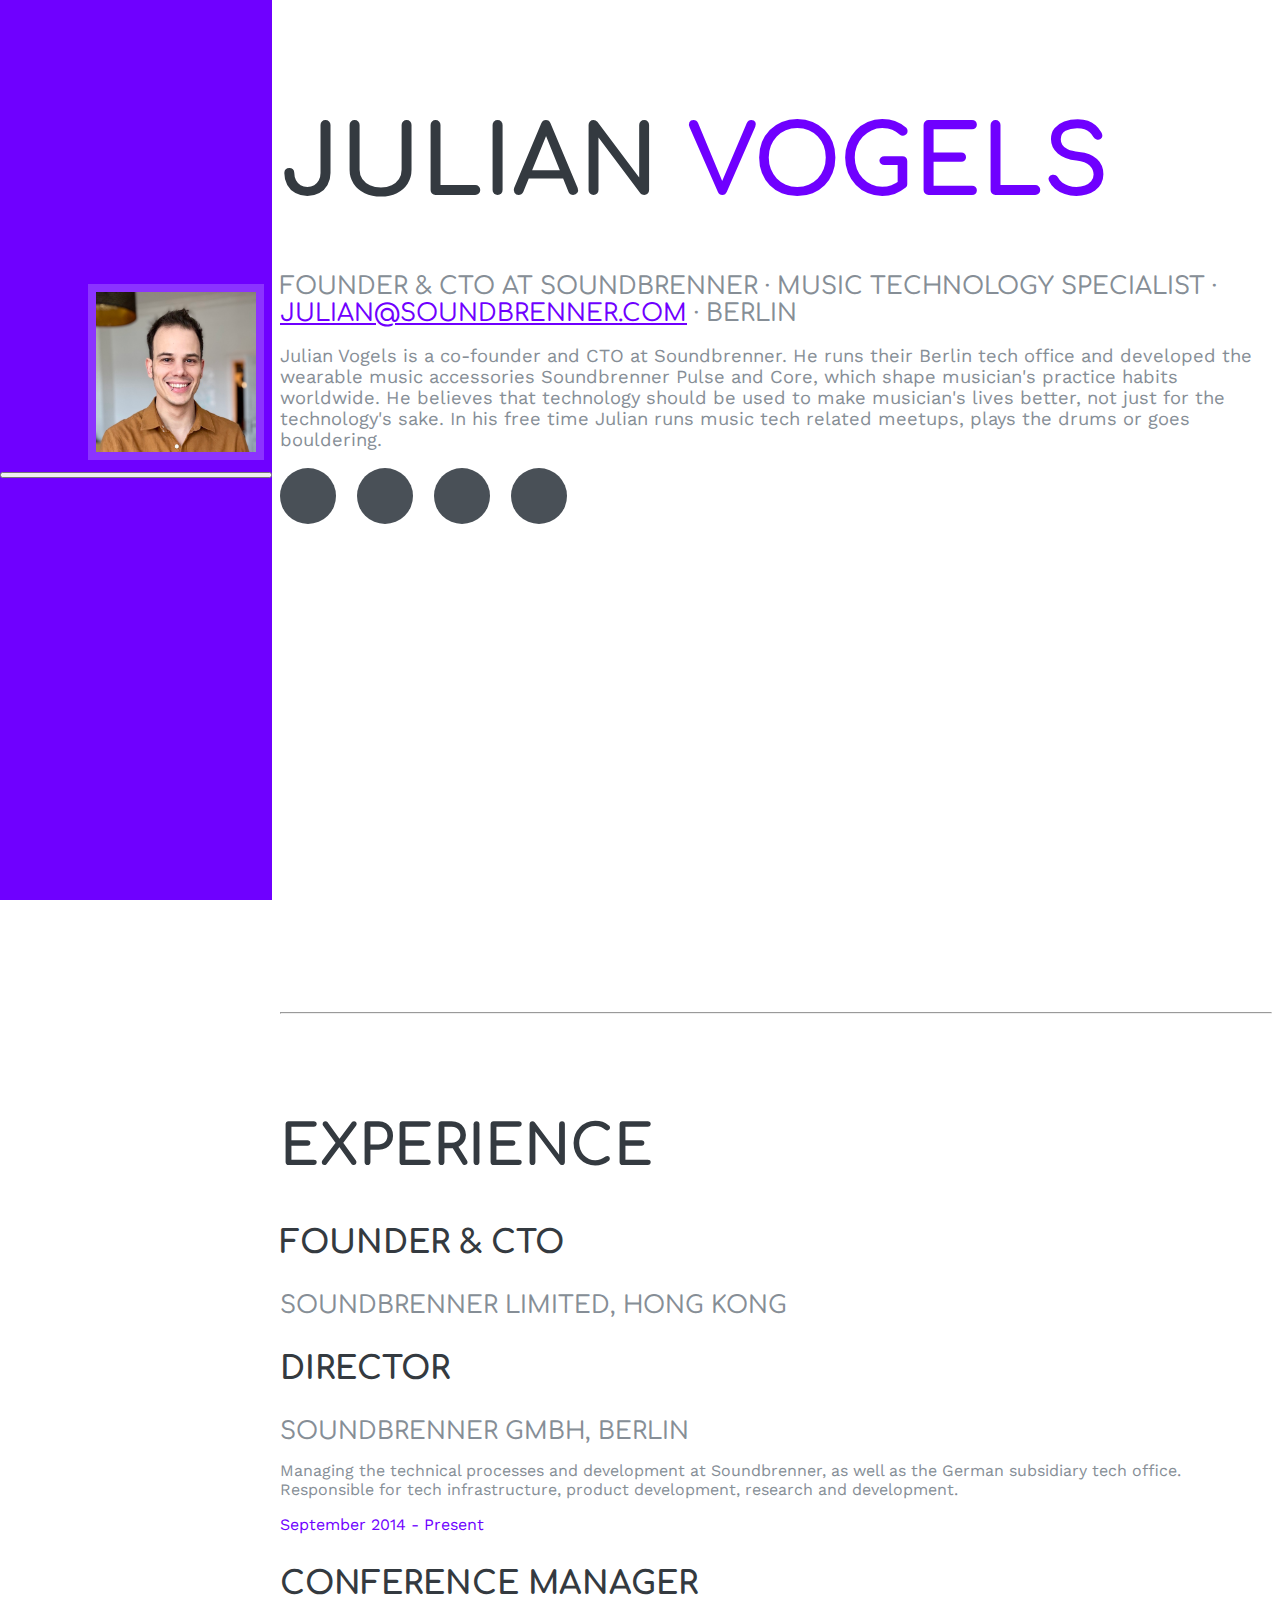
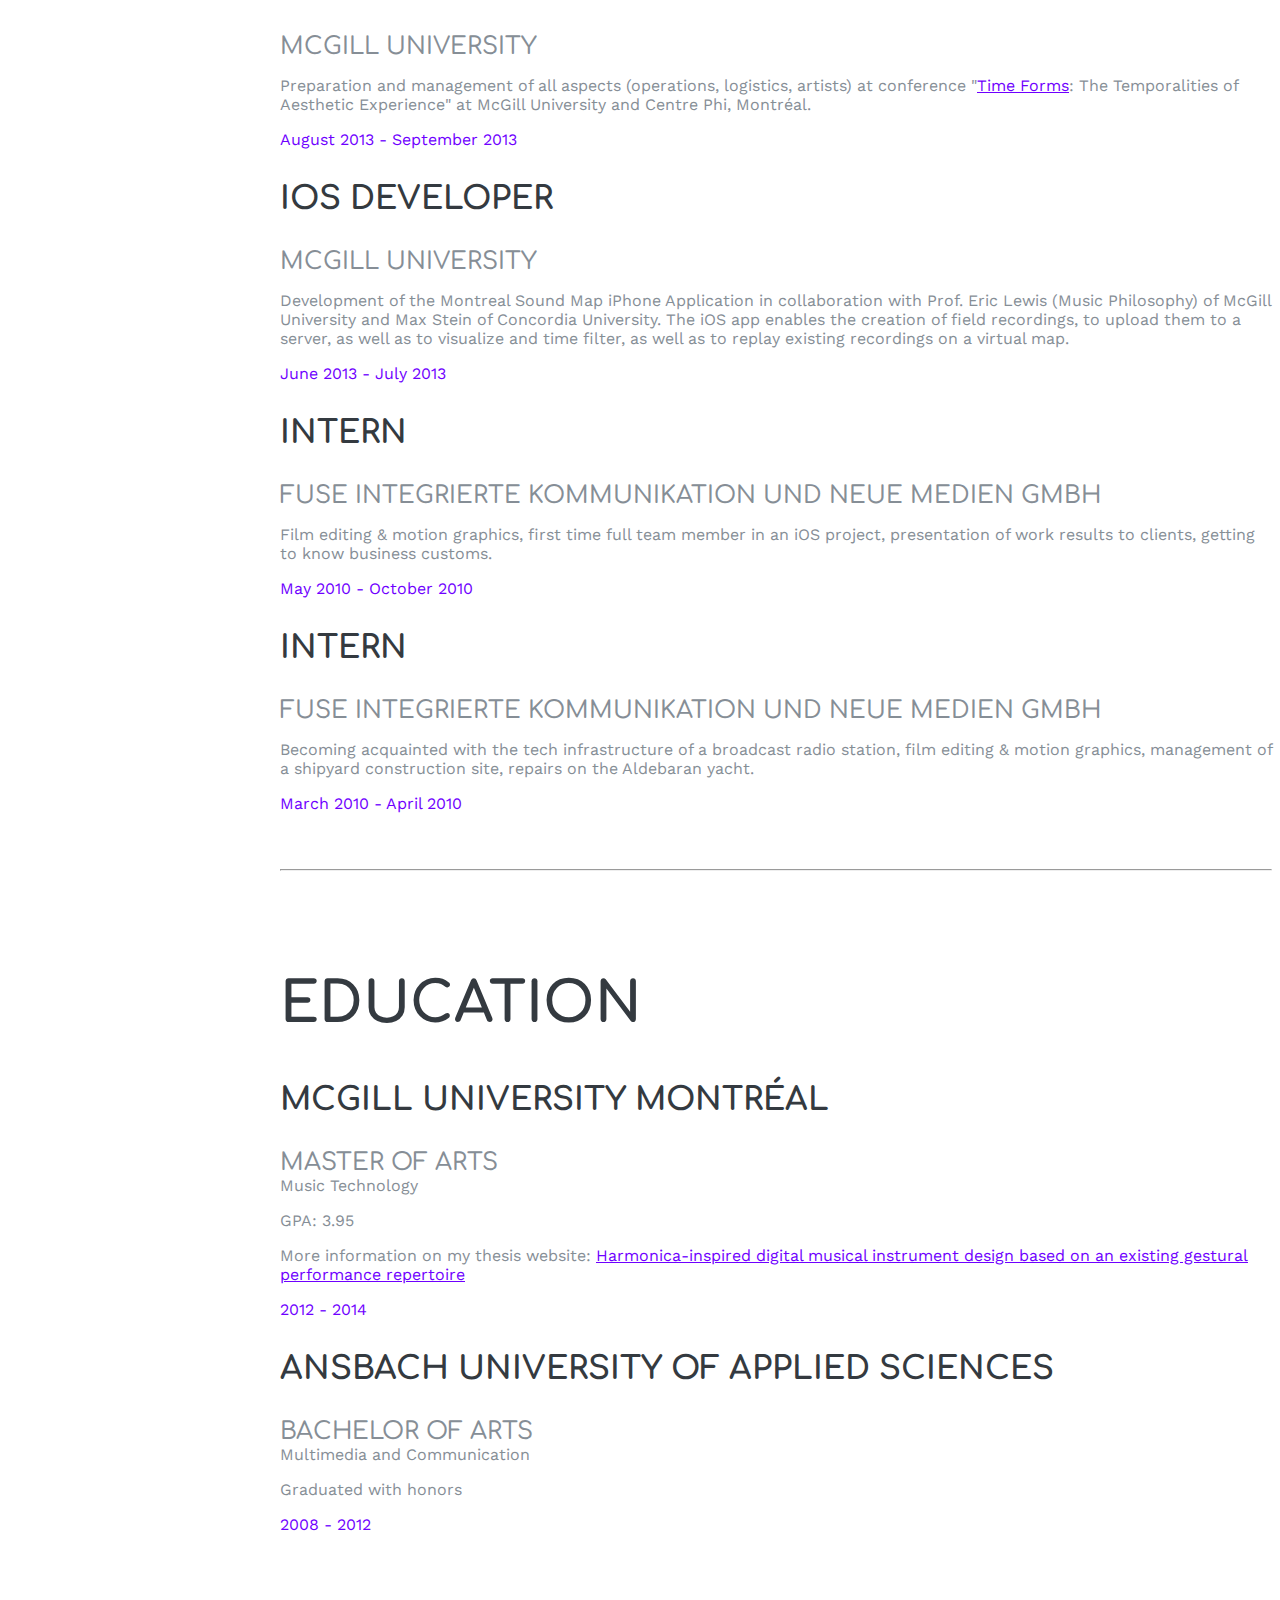
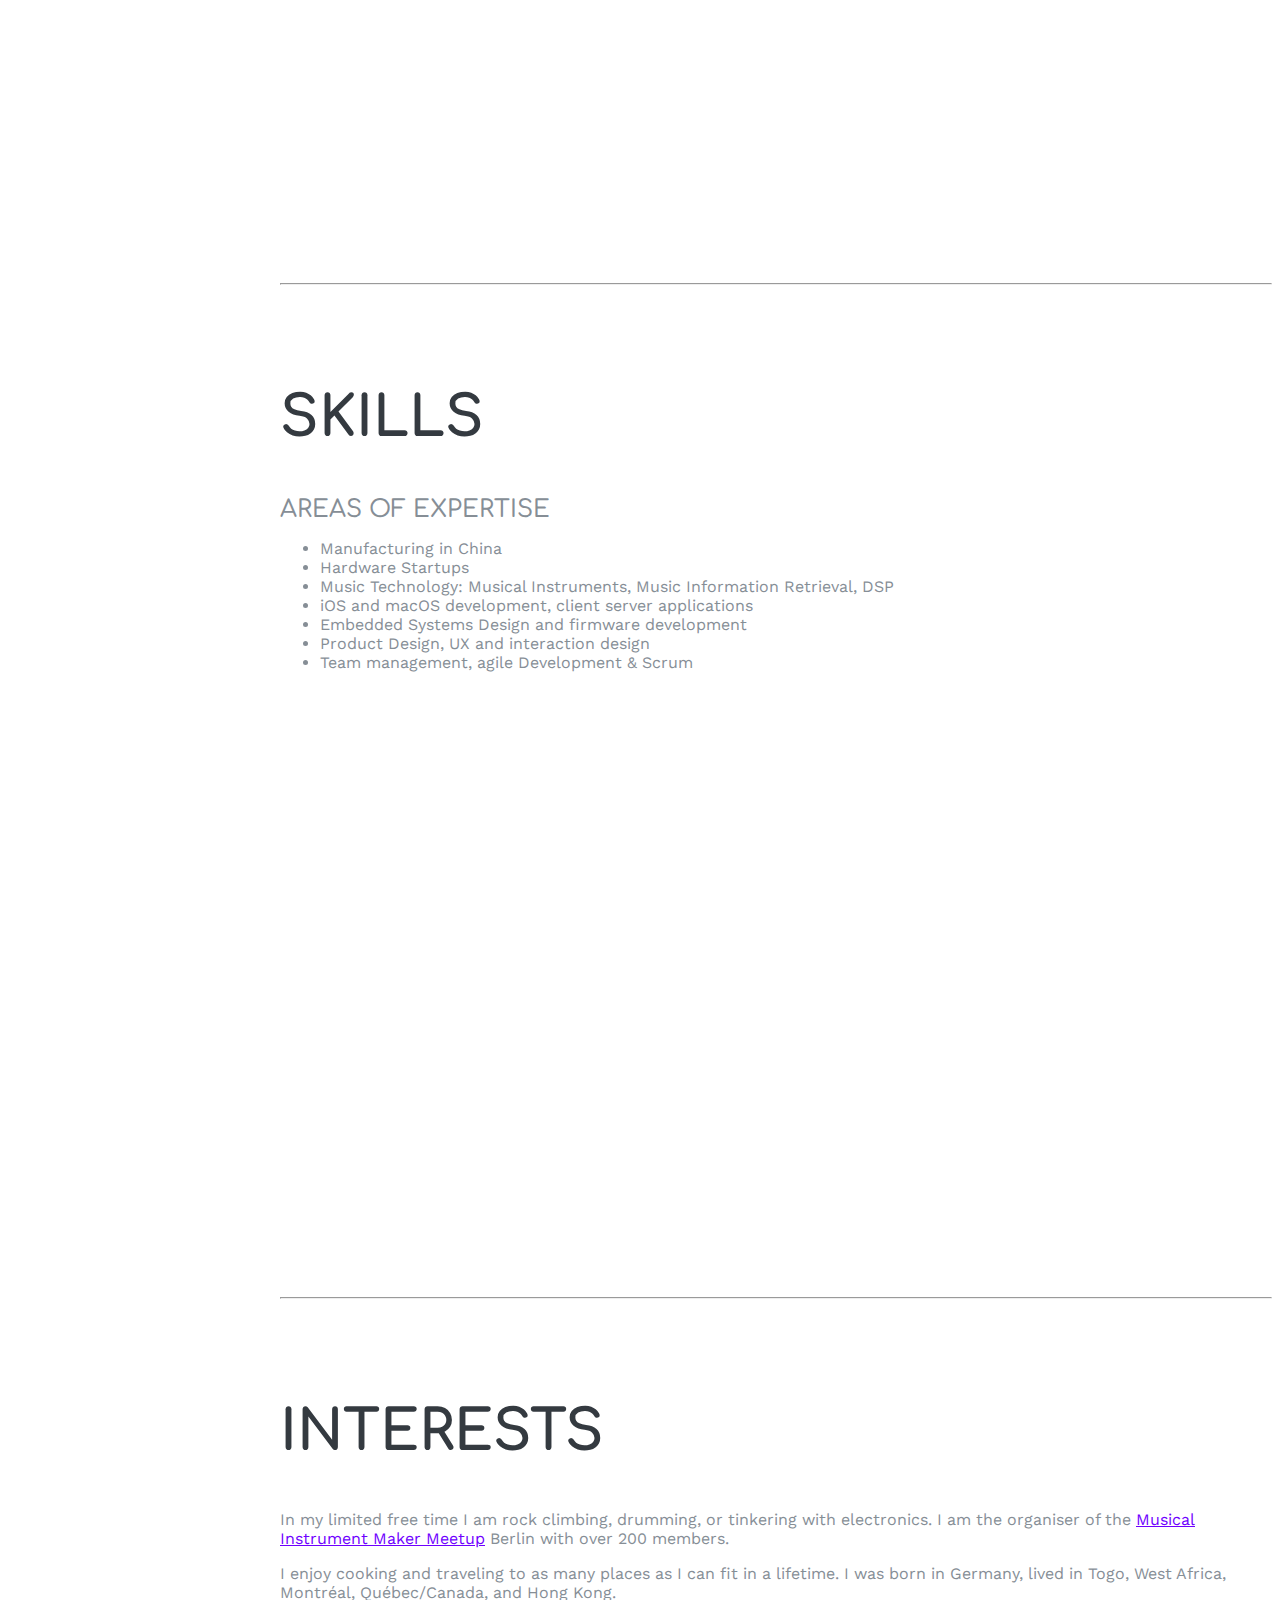
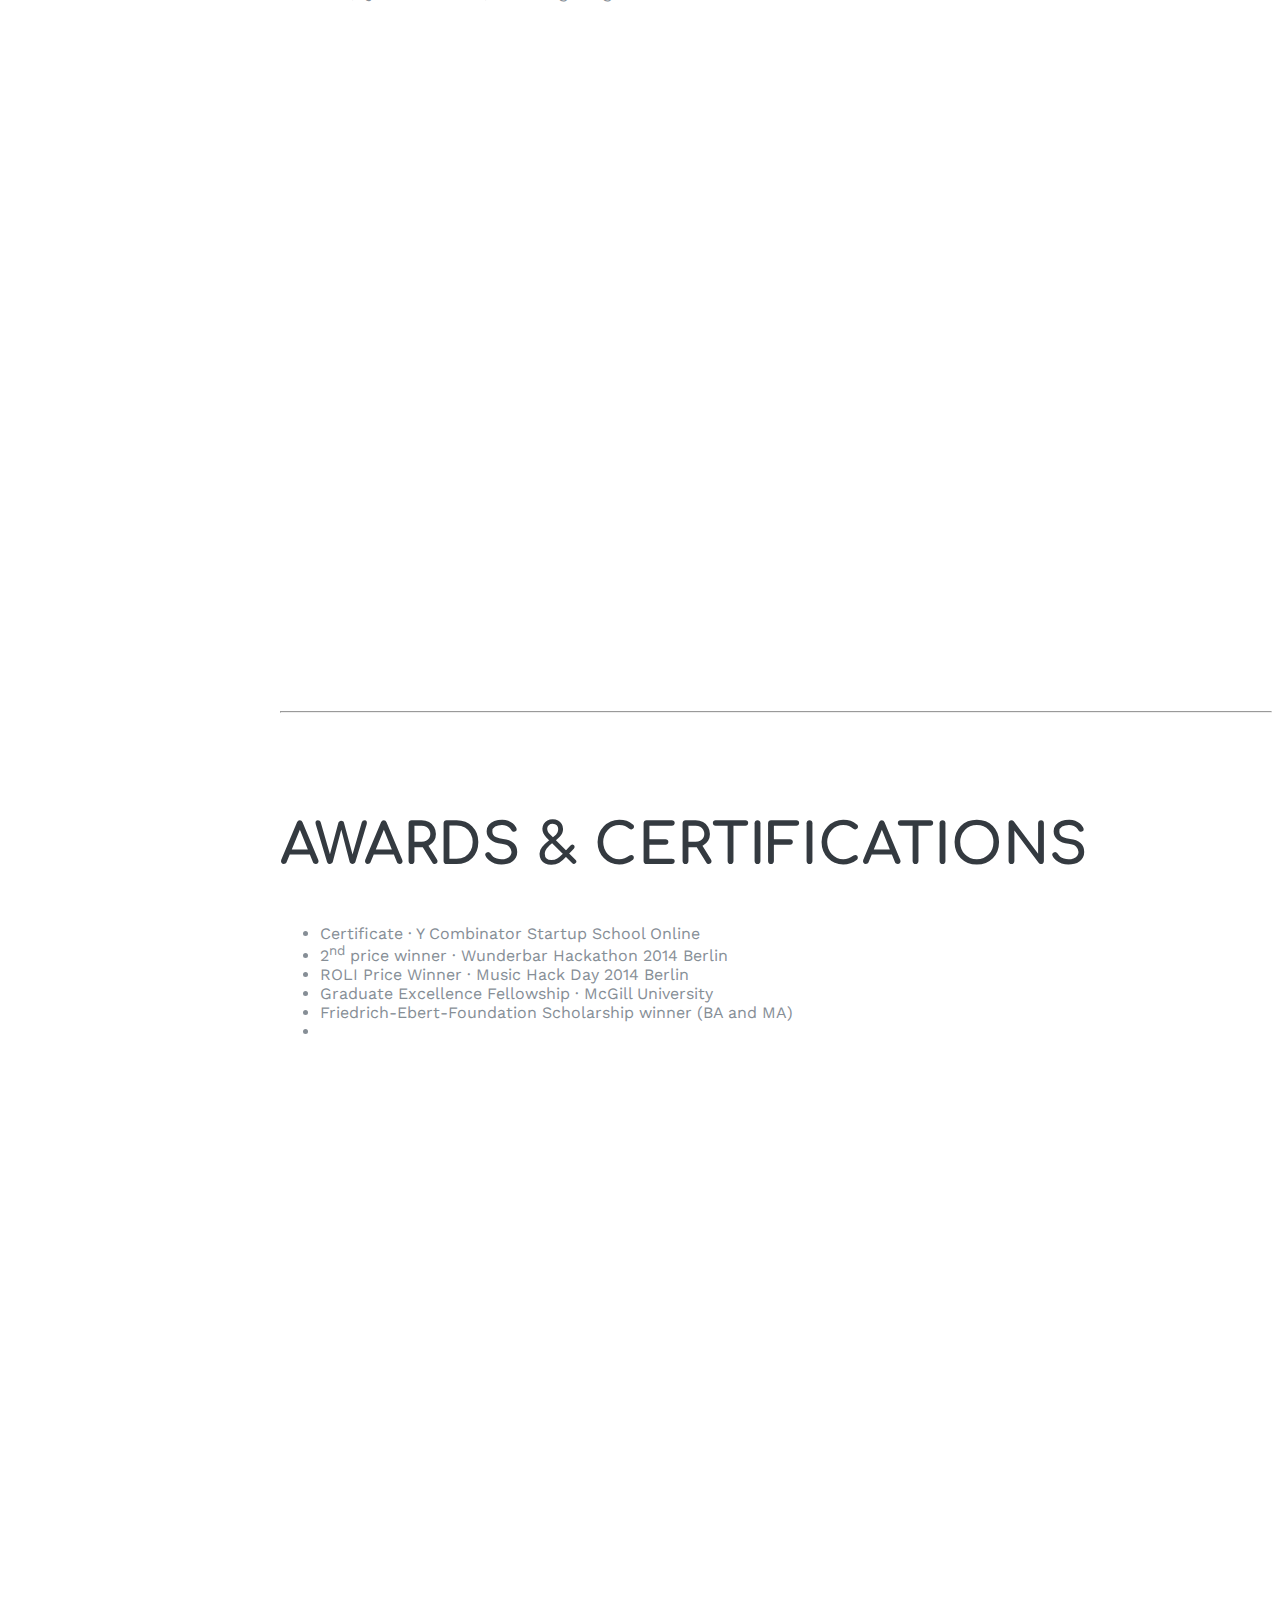
==== index.html @ 4529a713 "✨ Changed main color ✨ Added resume information ✨ Changed fonts" ====
<!DOCTYPE html>
<html lang="en">

<head>

  <meta charset="utf-8">
  <meta name="viewport" content="width=device-width, initial-scale=1, shrink-to-fit=no">
  <meta name="description" content="">
  <meta name="author" content="">

  <title>Julian Vogels</title>

  <!-- Bootstrap core CSS -->
  <link href="vendor/bootstrap/css/bootstrap.min.css" rel="stylesheet">

  <!-- Custom fonts for this template -->
  <link href="https://fonts.googleapis.com/css?family=Work+Sans&display=swap" rel="stylesheet"> 
  <link href="https://fonts.googleapis.com/css?family=Comfortaa&display=swap" rel="stylesheet">
  <link href="vendor/fontawesome-free/css/all.min.css" rel="stylesheet">

  <!-- Custom styles for this template -->
  <link href="css/resume.min.css" rel="stylesheet">

</head>

<body id="page-top">

  <nav class="navbar navbar-expand-lg navbar-dark bg-primary fixed-top" id="sideNav">
    <a class="navbar-brand js-scroll-trigger" href="#page-top">
      <span class="d-block d-lg-none">Julian Vogels</span>
      <span class="d-none d-lg-block">
        <img class="img-fluid img-profile rounded-circle mx-auto mb-2" src="img/julianvogels.jpg" alt="">
      </span>
    </a>
    <button class="navbar-toggler" type="button" data-toggle="collapse" data-target="#navbarSupportedContent" aria-controls="navbarSupportedContent" aria-expanded="false" aria-label="Toggle navigation">
      <span class="navbar-toggler-icon"></span>
    </button>
    <div class="collapse navbar-collapse" id="navbarSupportedContent">
      <ul class="navbar-nav">
        <li class="nav-item">
          <a class="nav-link js-scroll-trigger" href="#about">About</a>
        </li>
        <li class="nav-item">
          <a class="nav-link js-scroll-trigger" href="#experience">Experience</a>
        </li>
        <li class="nav-item">
          <a class="nav-link js-scroll-trigger" href="#education">Education</a>
        </li>
        <li class="nav-item">
          <a class="nav-link js-scroll-trigger" href="#skills">Skills</a>
        </li>
        <li class="nav-item">
          <a class="nav-link js-scroll-trigger" href="#interests">Interests</a>
        </li>
        <li class="nav-item">
          <a class="nav-link js-scroll-trigger" href="#awards">Awards</a>
        </li>
      </ul>
    </div>
  </nav>

  <div class="container-fluid p-0">

    <section class="resume-section p-3 p-lg-5 d-flex align-items-center" id="about">
      <div class="w-100">
        <h1 class="mb-0">Julian
          <span class="text-primary">Vogels</span>
        </h1>
        <div class="subheading mb-5">Founder &amp; CTO at Soundbrenner · Music Technology Specialist · 
          <script type="text/javascript">
            <!-- Begin
            jutpsjget = "julian";
            sdfgdhpinoiu = "soundbrenner.com";
            document.write('<a href=\"mailto:' + jutpsjget + '@' + sdfgdhpinoiu + '\">' + 
              jutpsjget + '@' + sdfgdhpinoiu + '</a>');
            // End -->
            </script>
            <!-- <a href="mailto:julian@soundbrenner.com">julian@soundbrenner.com</a> -->
           · Berlin
        </div>
        <p class="lead mb-5">Julian Vogels is a co-founder and CTO at Soundbrenner. He runs their Berlin tech office and developed the wearable music accessories Soundbrenner Pulse and Core, which shape musician's practice habits worldwide. He believes that technology should be used to make musician's lives better, not just for the technology's sake. In his free time Julian runs music tech related meetups, plays the drums or goes bouldering.</p>
        <div class="social-icons">
          <a href="https://www.linkedin.com/in/julianvogels/">
            <i class="fab fa-linkedin-in"></i>
          </a>
          <a href="https://github.com/julianvogels">
            <i class="fab fa-github"></i>
          </a>
          <a href="https://twitter.com/JulianVogels">
            <i class="fab fa-twitter"></i>
          </a>
          <a href="https://www.facebook.com/julianvogels">
            <i class="fab fa-facebook-f"></i>
          </a>
        </div>
      </div>
    </section>

    <hr class="m-0">

    <section class="resume-section p-3 p-lg-5 d-flex justify-content-center" id="experience">
      <div class="w-100">
        <h2 class="mb-5">Experience</h2>

        <div class="resume-item d-flex flex-column flex-md-row justify-content-between mb-5">
          <div class="resume-content">
            <h3 class="mb-0">Founder &amp; CTO</h3>
            <div class="subheading mb-3">Soundbrenner Limited, Hong Kong</div>
            <h3 class="mb-0">Director</h3>
            <div class="subheading mb-3">Soundbrenner GmbH, Berlin</div>
            <p>Managing the technical processes and development at Soundbrenner, as well as the German subsidiary tech office. Responsible for tech infrastructure, product development, research and development.</p>
          </div>
          <div class="resume-date text-md-right">
            <span class="text-primary">September 2014 - Present</span>
          </div>
        </div>

        <div class="resume-item d-flex flex-column flex-md-row justify-content-between mb-5">
          <div class="resume-content">
            <h3 class="mb-0">Conference Manager</h3>
            <div class="subheading mb-3">McGill University</div>
            <p>Preparation and management of all aspects (operations, logistics, artists) at conference "<a href="http://www.timefor.ms">Time Forms</a>: The Temporalities of Aesthetic Experience" at McGill University and Centre Phi, Montréal.</p>
          </div>
          <div class="resume-date text-md-right">
            <span class="text-primary">August 2013 - September 2013</span>
          </div>
        </div>

        <div class="resume-item d-flex flex-column flex-md-row justify-content-between mb-5">
          <div class="resume-content">
            <h3 class="mb-0">iOS Developer</h3>
            <div class="subheading mb-3">McGill University</div>
            <p>Development of the Montreal Sound Map iPhone Application in collaboration with Prof. Eric Lewis (Music Philosophy) of McGill University and Max Stein of Concordia University. The iOS app enables the creation of field recordings, to upload them to a server, as well as to visualize and time filter, as well as to replay existing recordings on a virtual map.</p>
          </div>
          <div class="resume-date text-md-right">
            <span class="text-primary">June 2013 - July 2013</span>
          </div>
        </div>

        <div class="resume-item d-flex flex-column flex-md-row justify-content-between">
          <div class="resume-content">
            <h3 class="mb-0">Intern</h3>
            <div class="subheading mb-3">FUSE Integrierte Kommunikation und Neue Medien GmbH</div>
            <p>Film editing & motion graphics, first time full team member in an iOS project, presentation of work results to clients, getting to know business customs.</p>
          </div>
          <div class="resume-date text-md-right">
            <span class="text-primary">May 2010 - October 2010</span>
          </div>
        </div>

        <div class="resume-item d-flex flex-column flex-md-row justify-content-between">
          <div class="resume-content">
            <h3 class="mb-0">Intern</h3>
            <div class="subheading mb-3">FUSE Integrierte Kommunikation und Neue Medien GmbH</div>
            <p>Becoming acquainted with the tech infrastructure of a broadcast radio station, film editing & motion graphics, management of a shipyard construction site, repairs on the Aldebaran yacht.</p>
          </div>
          <div class="resume-date text-md-right">
            <span class="text-primary">March 2010 - April 2010</span>
          </div>
        </div>

      </div>

    </section>

    <hr class="m-0">

    <section class="resume-section p-3 p-lg-5 d-flex align-items-center" id="education">
      <div class="w-100">
        <h2 class="mb-5">Education</h2>

        <div class="resume-item d-flex flex-column flex-md-row justify-content-between mb-5">
          <div class="resume-content">
            <h3 class="mb-0">McGill University Montréal</h3>
            <div class="subheading mb-3">Master of Arts</div>
            <div>Music Technology</div>
            <p>GPA: 3.95</p>
            <p>More information on my thesis website: <a href="master-thesis/">Harmonica-inspired digital musical instrument design based on an existing gestural performance repertoire</a></p>
          </div>
          <div class="resume-date text-md-right">
            <span class="text-primary">2012 - 2014</span>
          </div>
        </div>

        <div class="resume-item d-flex flex-column flex-md-row justify-content-between mb-5">
          <div class="resume-content">
            <h3 class="mb-0">Ansbach University of Applied Sciences</h3>
            <div class="subheading mb-3">Bachelor of Arts</div>
            <div>Multimedia and Communication</div>
            <p>Graduated with honors</p>
          </div>
          <div class="resume-date text-md-right">
            <span class="text-primary">2008 - 2012</span>
          </div>
        </div>

      </div>
    </section>

    <hr class="m-0">

    <section class="resume-section p-3 p-lg-5 d-flex align-items-center" id="skills">
      <div class="w-100">
        <h2 class="mb-5">Skills</h2>

        <div class="subheading mb-3">Areas of expertise</div>
        <ul class="fa-ul mb-0">
          <li>
            <i class="fa-li fa fa-check"></i>
            Manufacturing in China</li>
          <li>
            <i class="fa-li fa fa-check"></i>
            Hardware Startups</li>
          <li>
            <i class="fa-li fa fa-check"></i>
            Music Technology: Musical Instruments, Music Information Retrieval, DSP</li>
          <li>
            <i class="fa-li fa fa-check"></i>
            iOS and macOS development, client server applications</li>
          <li>
            <i class="fa-li fa fa-check"></i>
            Embedded Systems Design and firmware development</li>
          <li>
            <i class="fa-li fa fa-check"></i>
            Product Design, UX and interaction design</li>
          <li>
            <i class="fa-li fa fa-check"></i>
            Team management, agile Development &amp; Scrum</li>
        </ul>

    </section>

    <hr class="m-0">

    <section class="resume-section p-3 p-lg-5 d-flex align-items-center" id="interests">
      <div class="w-100">
        <h2 class="mb-5">Interests</h2>
        <p>In my limited free time I am rock climbing, drumming, or tinkering with electronics. I am the organiser of the <a href="https://www.meetup.com/mim-berlin/">Musical Instrument Maker Meetup</a> Berlin with over 200 members. </p>
        <p class="mb-0">I enjoy cooking and traveling to as many places as I can fit in a lifetime. I was born in Germany, lived in Togo, West Africa, Montréal, Québec/Canada, and Hong Kong.</p>
      </div>
    </section>

    <hr class="m-0">

    <section class="resume-section p-3 p-lg-5 d-flex align-items-center" id="awards">
      <div class="w-100">
        <h2 class="mb-5">Awards &amp; Certifications</h2>
        <ul class="fa-ul mb-0">
          <li>
            <i class="fa-li fa fa-trophy text-warning"></i>
            Certificate · Y Combinator Startup School Online</li>
          <li>
            <i class="fa-li fa fa-trophy text-warning"></i>
            2<sup>nd</sup> price winner · Wunderbar Hackathon 2014 Berlin</li>
          <li>
            <i class="fa-li fa fa-trophy text-warning"></i>
            ROLI Price Winner · Music Hack Day 2014 Berlin</li>
          <li>
            <i class="fa-li fa fa-trophy text-warning"></i>
            Graduate Excellence Fellowship · McGill University</li>
          <li>
            <i class="fa-li fa fa-trophy text-warning"></i>
            Friedrich-Ebert-Foundation Scholarship winner (BA and MA)</li>
          <li>
        </ul>
      </div>
    </section>

  </div>

  <!-- Bootstrap core JavaScript -->
  <script src="vendor/jquery/jquery.min.js"></script>
  <script src="vendor/bootstrap/js/bootstrap.bundle.min.js"></script>

  <!-- Plugin JavaScript -->
  <script src="vendor/jquery-easing/jquery.easing.min.js"></script>

  <!-- Custom scripts for this template -->
  <script src="js/resume.min.js"></script>

</body>

</html>
---- css/resume.min.css ----
/*!
 * Start Bootstrap - Resume v5.0.8 (https://startbootstrap.com/template-overviews/resume)
 * Copyright 2013-2020 Start Bootstrap
 * Licensed under MIT (https://github.com/BlackrockDigital/startbootstrap-resume/blob/master/LICENSE)
 */body{font-family:'Work Sans',-apple-system,BlinkMacSystemFont,'Segoe UI',Roboto,'Helvetica Neue',Arial,sans-serif,'Apple Color Emoji','Segoe UI Emoji','Segoe UI Symbol','Noto Color Emoji';padding-top:54px;color:#868e96}@media (min-width:992px){body{padding-top:0;padding-left:17rem}}h1,h2,h3,h4,h5,h6{font-family:Comfortaa,-apple-system,BlinkMacSystemFont,'Segoe UI',Roboto,'Helvetica Neue',Arial,sans-serif,'Apple Color Emoji','Segoe UI Emoji','Segoe UI Symbol','Noto Color Emoji';font-weight:700;text-transform:uppercase;color:#343a40}h1{font-size:6rem;line-height:5.5rem}h2{font-size:3.5rem}h3{font-size:2rem}p.lead{font-size:1.15rem;font-weight:400}.subheading{text-transform:uppercase;font-weight:500;font-family:Comfortaa,-apple-system,BlinkMacSystemFont,'Segoe UI',Roboto,'Helvetica Neue',Arial,sans-serif,'Apple Color Emoji','Segoe UI Emoji','Segoe UI Symbol','Noto Color Emoji';font-size:1.5rem}.social-icons a{display:inline-block;height:3.5rem;width:3.5rem;background-color:#495057;color:#fff!important;border-radius:100%;text-align:center;font-size:1.5rem;line-height:3.5rem;margin-right:1rem}.social-icons a:last-child{margin-right:0}.social-icons a:hover{background-color:#6f00ff}.dev-icons{font-size:3rem}.dev-icons .list-inline-item i:hover{color:#6f00ff}#sideNav .navbar-nav .nav-item .nav-link{font-weight:800;letter-spacing:.05rem;text-transform:uppercase}#sideNav .navbar-toggler:focus{outline-color:#9a4dff}@media (min-width:992px){#sideNav{text-align:center;position:fixed;top:0;left:0;display:flex;flex-direction:column;width:17rem;height:100vh}#sideNav .navbar-brand{display:flex;margin:auto auto 0;padding:.5rem}#sideNav .navbar-brand .img-profile{max-width:10rem;max-height:10rem;border:.5rem solid rgba(255,255,255,.2)}#sideNav .navbar-collapse{display:flex;align-items:flex-start;flex-grow:0;width:100%;margin-bottom:auto}#sideNav .navbar-collapse .navbar-nav{flex-direction:column;width:100%}#sideNav .navbar-collapse .navbar-nav .nav-item{display:block}#sideNav .navbar-collapse .navbar-nav .nav-item .nav-link{display:block}}section.resume-section{padding-top:5rem!important;padding-bottom:5rem!important;max-width:75rem}section.resume-section .resume-item .resume-date{min-width:none}@media (min-width:768px){section.resume-section{min-height:100vh}section.resume-section .resume-item .resume-date{min-width:18rem}}@media (min-width:992px){section.resume-section{padding-top:3rem!important;padding-bottom:3rem!important}}.bg-primary{background-color:#6f00ff!important}.text-primary{color:#6f00ff!important}a{color:#6f00ff}a:active,a:focus,a:hover{color:#4e00b3}
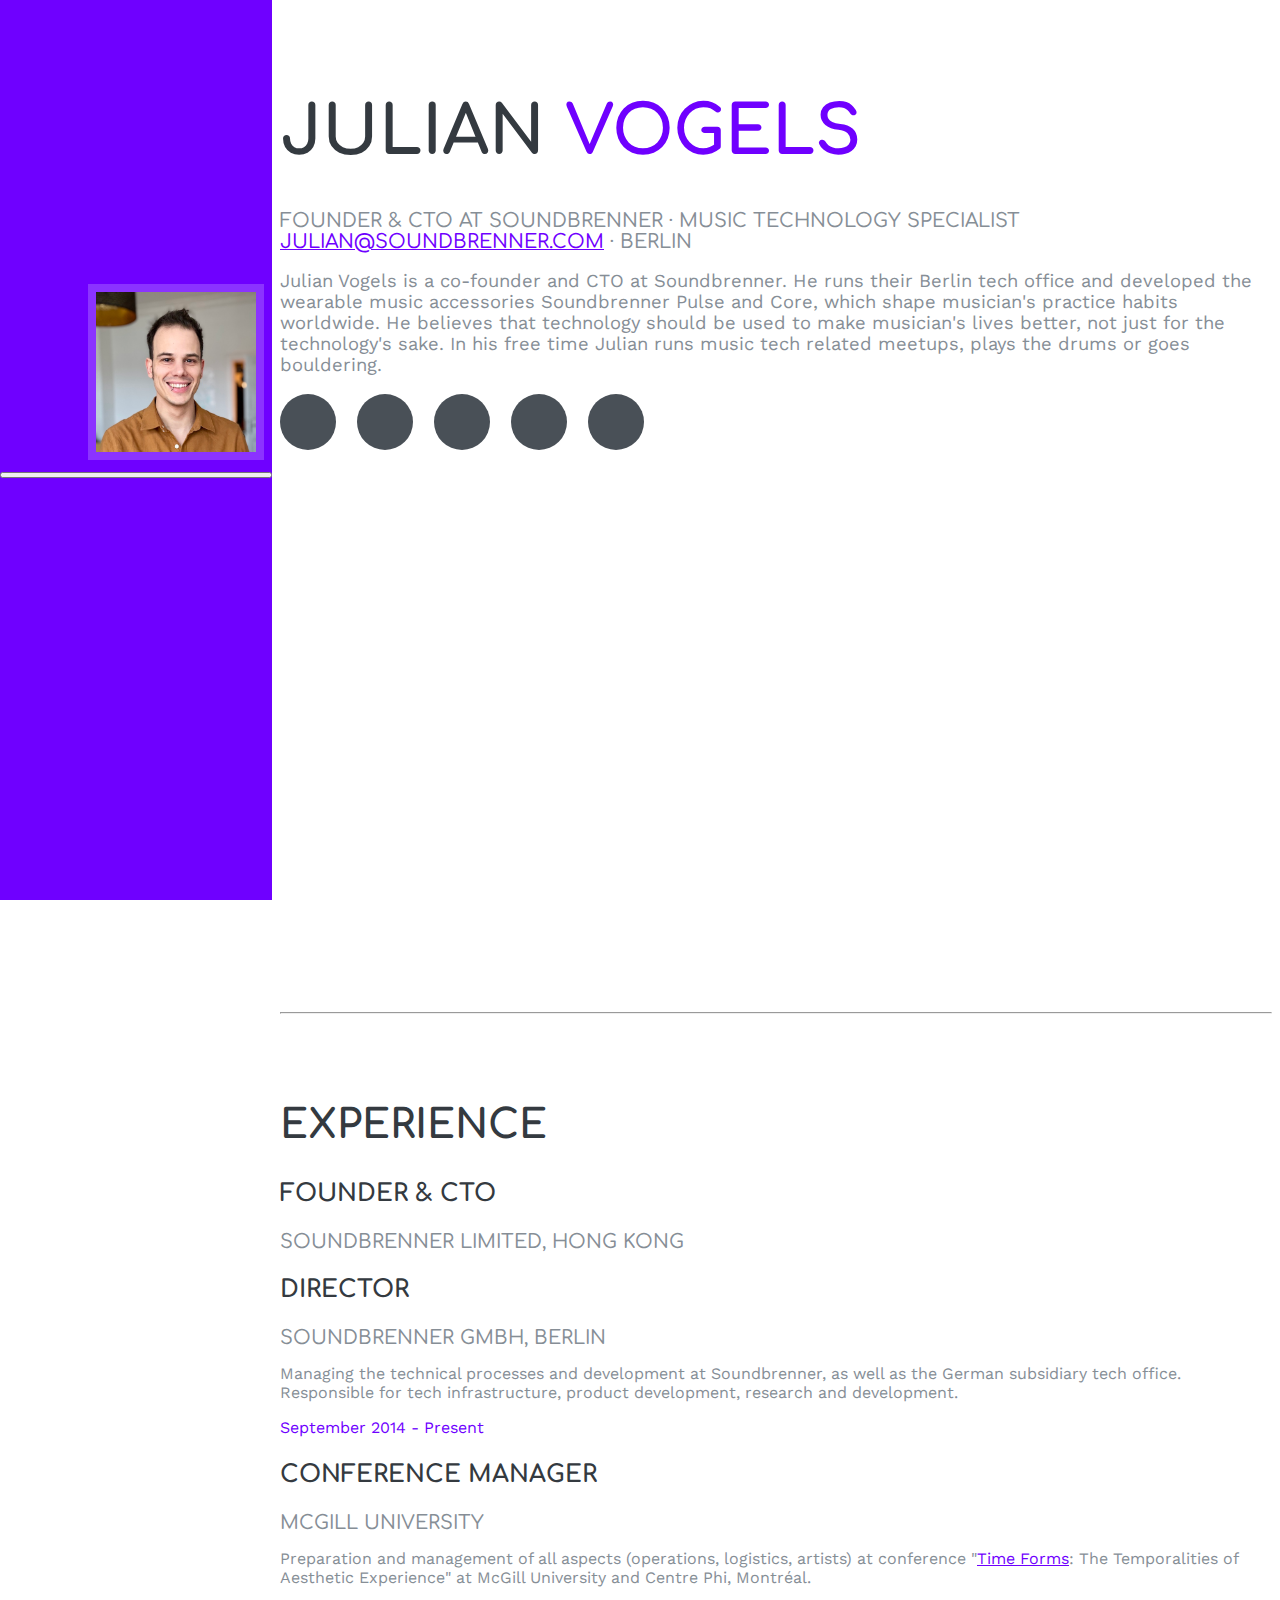
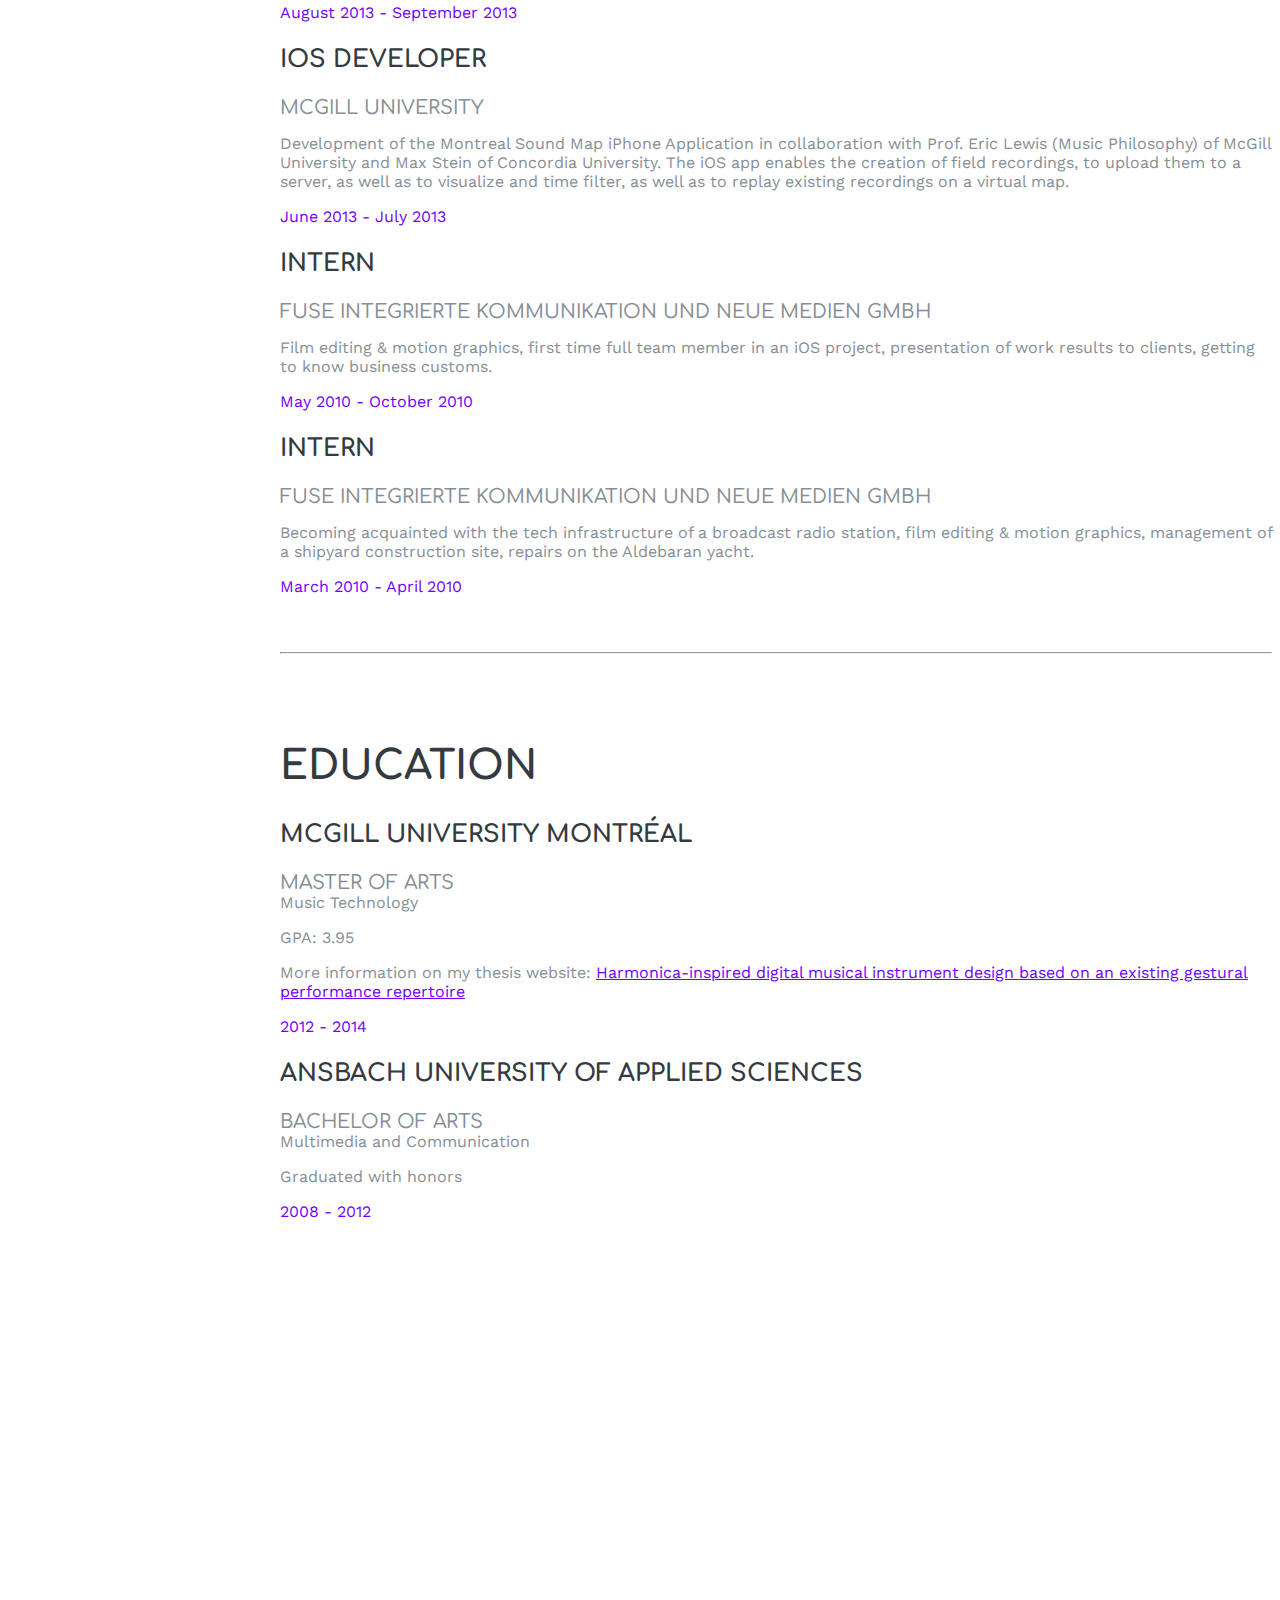
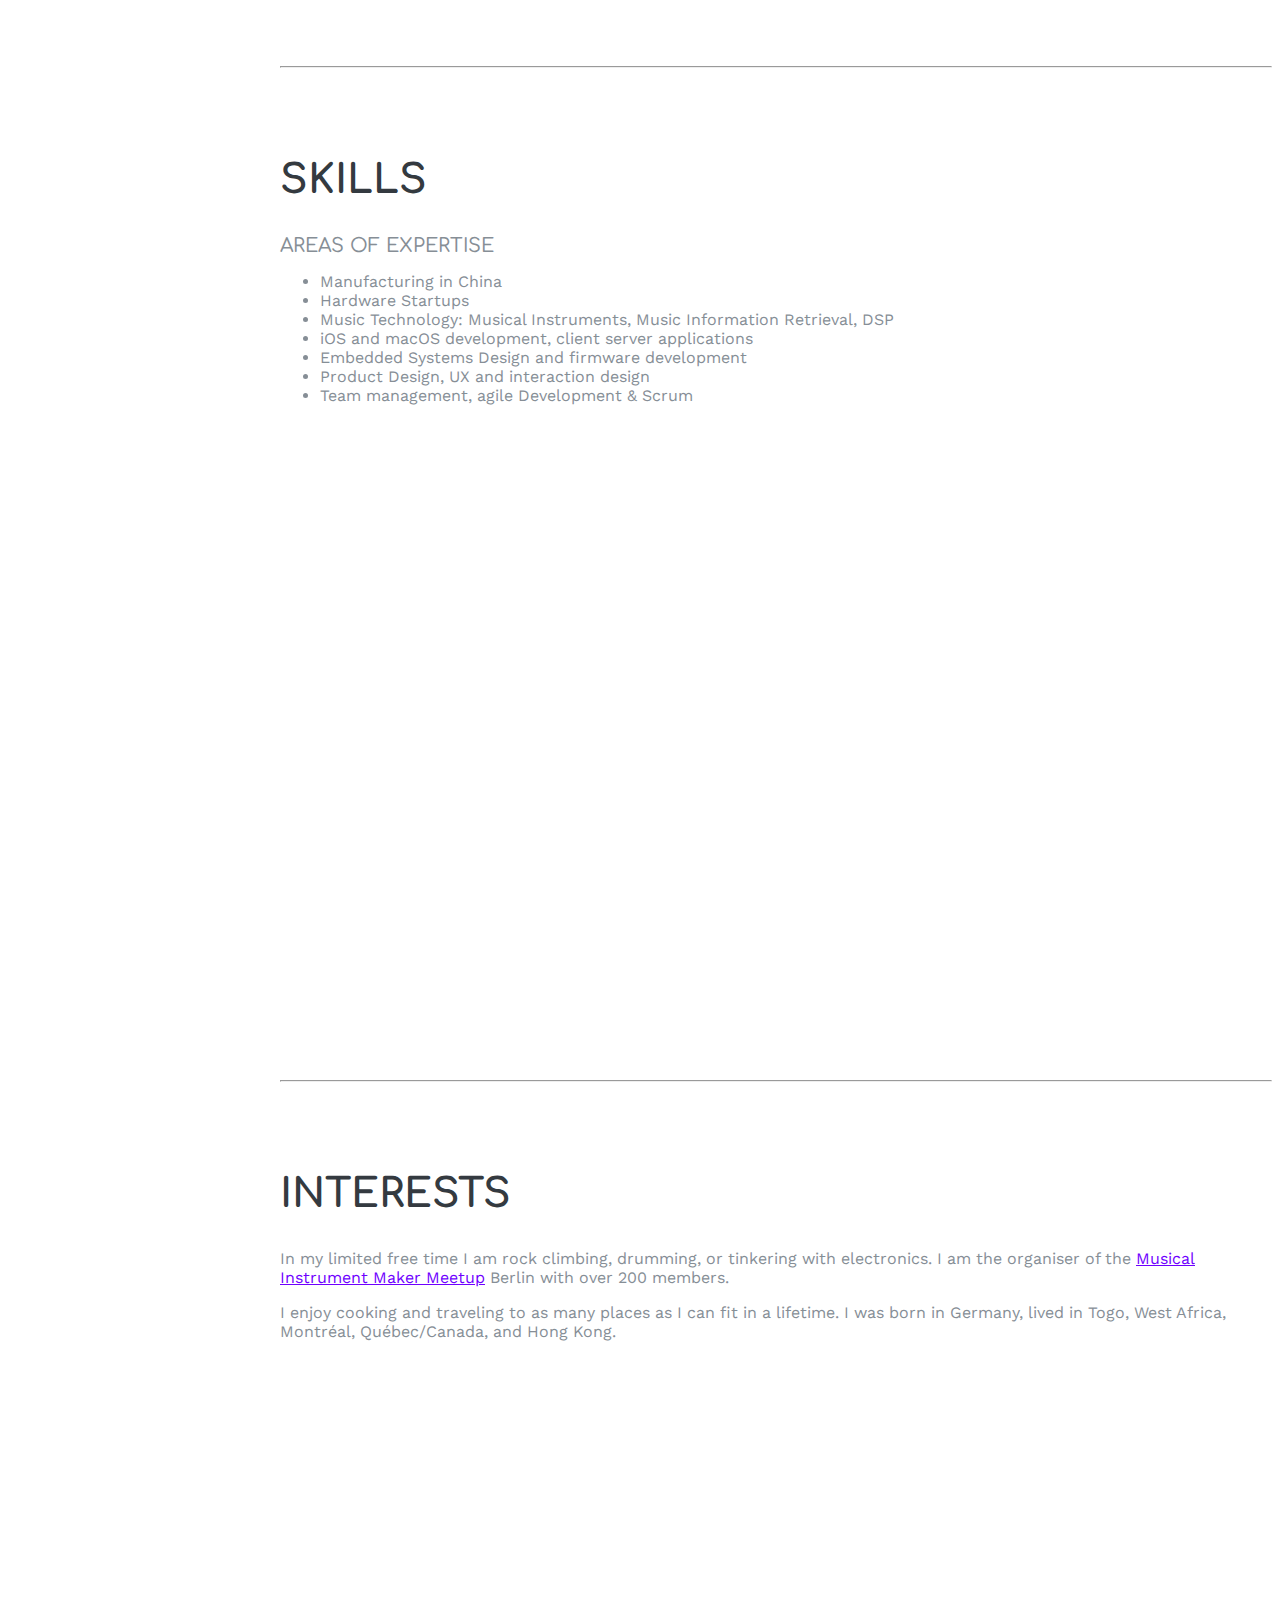
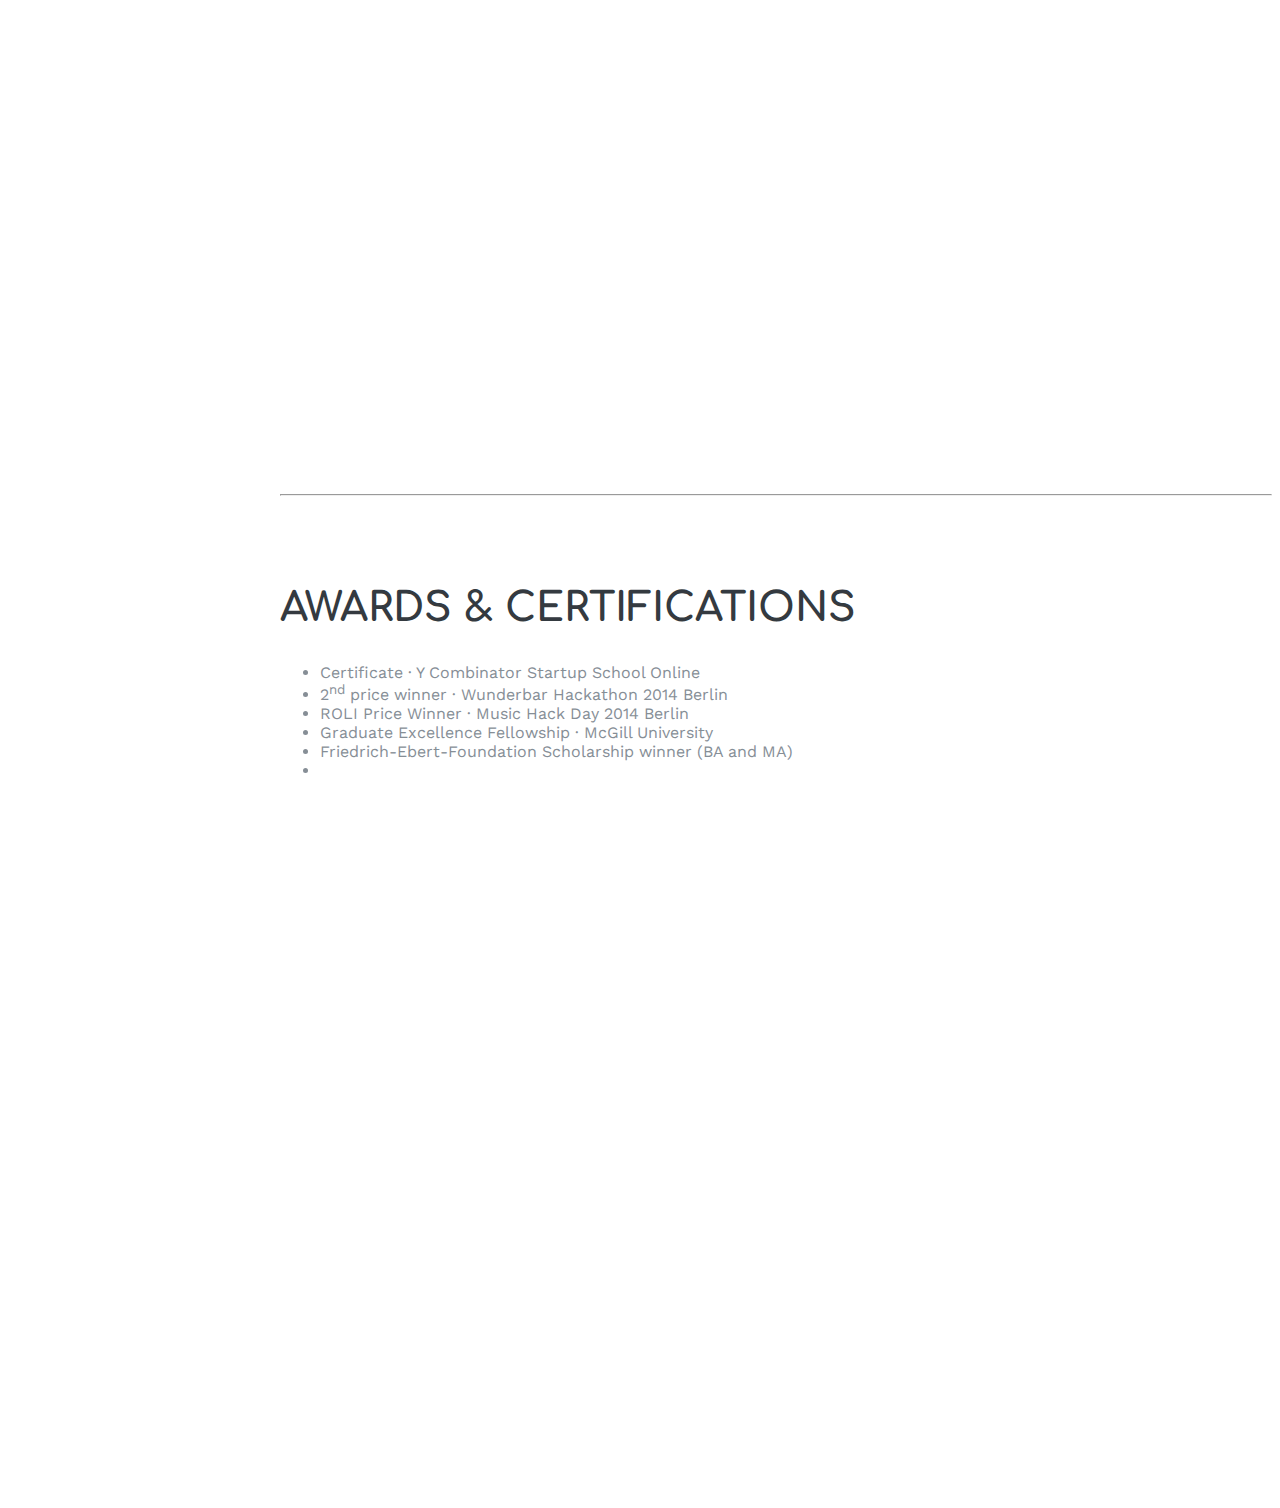
==== commit 5a189ab5: "✨ Made font size smaller so it looks better on mobile devices" ====
--- a/index.html
+++ b/index.html
@@ -66,22 +66,25 @@
         <h1 class="mb-0">Julian
           <span class="text-primary">Vogels</span>
         </h1>
-        <div class="subheading mb-5">Founder &amp; CTO at Soundbrenner · Music Technology Specialist · 
+        <div class="subheading mb-5">Founder &amp; CTO at Soundbrenner · Music Technology Specialist<br />
           <script type="text/javascript">
             <!-- Begin
             jutpsjget = "julian";
             sdfgdhpinoiu = "soundbrenner.com";
             document.write('<a href=\"mailto:' + jutpsjget + '@' + sdfgdhpinoiu + '\">' + 
-              jutpsjget + '@' + sdfgdhpinoiu + '</a>');
+              jutpsjget + '@' + sdfgdhpinoiu + '</a> · ');
             // End -->
             </script>
             <!-- <a href="mailto:julian@soundbrenner.com">julian@soundbrenner.com</a> -->
-           · Berlin
+           Berlin
         </div>
         <p class="lead mb-5">Julian Vogels is a co-founder and CTO at Soundbrenner. He runs their Berlin tech office and developed the wearable music accessories Soundbrenner Pulse and Core, which shape musician's practice habits worldwide. He believes that technology should be used to make musician's lives better, not just for the technology's sake. In his free time Julian runs music tech related meetups, plays the drums or goes bouldering.</p>
         <div class="social-icons">
           <a href="https://www.linkedin.com/in/julianvogels/">
             <i class="fab fa-linkedin-in"></i>
+          </a>
+          <a href="https://www.xing.com/profile/Julian_Vogels">
+            <i class="fab fa-xing"></i>
           </a>
           <a href="https://github.com/julianvogels">
             <i class="fab fa-github"></i>
--- a/css/resume.min.css
+++ b/css/resume.min.css
@@ -2,4 +2,4 @@
  * Start Bootstrap - Resume v5.0.8 (https://startbootstrap.com/template-overviews/resume)
  * Copyright 2013-2020 Start Bootstrap
  * Licensed under MIT (https://github.com/BlackrockDigital/startbootstrap-resume/blob/master/LICENSE)
- */body{font-family:'Work Sans',-apple-system,BlinkMacSystemFont,'Segoe UI',Roboto,'Helvetica Neue',Arial,sans-serif,'Apple Color Emoji','Segoe UI Emoji','Segoe UI Symbol','Noto Color Emoji';padding-top:54px;color:#868e96}@media (min-width:992px){body{padding-top:0;padding-left:17rem}}h1,h2,h3,h4,h5,h6{font-family:Comfortaa,-apple-system,BlinkMacSystemFont,'Segoe UI',Roboto,'Helvetica Neue',Arial,sans-serif,'Apple Color Emoji','Segoe UI Emoji','Segoe UI Symbol','Noto Color Emoji';font-weight:700;text-transform:uppercase;color:#343a40}h1{font-size:6rem;line-height:5.5rem}h2{font-size:3.5rem}h3{font-size:2rem}p.lead{font-size:1.15rem;font-weight:400}.subheading{text-transform:uppercase;font-weight:500;font-family:Comfortaa,-apple-system,BlinkMacSystemFont,'Segoe UI',Roboto,'Helvetica Neue',Arial,sans-serif,'Apple Color Emoji','Segoe UI Emoji','Segoe UI Symbol','Noto Color Emoji';font-size:1.5rem}.social-icons a{display:inline-block;height:3.5rem;width:3.5rem;background-color:#495057;color:#fff!important;border-radius:100%;text-align:center;font-size:1.5rem;line-height:3.5rem;margin-right:1rem}.social-icons a:last-child{margin-right:0}.social-icons a:hover{background-color:#6f00ff}.dev-icons{font-size:3rem}.dev-icons .list-inline-item i:hover{color:#6f00ff}#sideNav .navbar-nav .nav-item .nav-link{font-weight:800;letter-spacing:.05rem;text-transform:uppercase}#sideNav .navbar-toggler:focus{outline-color:#9a4dff}@media (min-width:992px){#sideNav{text-align:center;position:fixed;top:0;left:0;display:flex;flex-direction:column;width:17rem;height:100vh}#sideNav .navbar-brand{display:flex;margin:auto auto 0;padding:.5rem}#sideNav .navbar-brand .img-profile{max-width:10rem;max-height:10rem;border:.5rem solid rgba(255,255,255,.2)}#sideNav .navbar-collapse{display:flex;align-items:flex-start;flex-grow:0;width:100%;margin-bottom:auto}#sideNav .navbar-collapse .navbar-nav{flex-direction:column;width:100%}#sideNav .navbar-collapse .navbar-nav .nav-item{display:block}#sideNav .navbar-collapse .navbar-nav .nav-item .nav-link{display:block}}section.resume-section{padding-top:5rem!important;padding-bottom:5rem!important;max-width:75rem}section.resume-section .resume-item .resume-date{min-width:none}@media (min-width:768px){section.resume-section{min-height:100vh}section.resume-section .resume-item .resume-date{min-width:18rem}}@media (min-width:992px){section.resume-section{padding-top:3rem!important;padding-bottom:3rem!important}}.bg-primary{background-color:#6f00ff!important}.text-primary{color:#6f00ff!important}a{color:#6f00ff}a:active,a:focus,a:hover{color:#4e00b3}+ */body{font-family:'Work Sans',-apple-system,BlinkMacSystemFont,'Segoe UI',Roboto,'Helvetica Neue',Arial,sans-serif,'Apple Color Emoji','Segoe UI Emoji','Segoe UI Symbol','Noto Color Emoji';padding-top:54px;color:#868e96}@media (min-width:992px){body{padding-top:0;padding-left:17rem}}h1,h2,h3,h4,h5,h6{font-family:Comfortaa,-apple-system,BlinkMacSystemFont,'Segoe UI',Roboto,'Helvetica Neue',Arial,sans-serif,'Apple Color Emoji','Segoe UI Emoji','Segoe UI Symbol','Noto Color Emoji';font-weight:700;text-transform:uppercase;color:#343a40}h1{font-size:4.2rem;line-height:4rem}h2{font-size:2.5rem}h3{font-size:1.5rem}p.lead{font-size:1.15rem;font-weight:400}.subheading{text-transform:uppercase;font-weight:500;font-family:Comfortaa,-apple-system,BlinkMacSystemFont,'Segoe UI',Roboto,'Helvetica Neue',Arial,sans-serif,'Apple Color Emoji','Segoe UI Emoji','Segoe UI Symbol','Noto Color Emoji';font-size:1.2rem}.social-icons a{display:inline-block;height:3.5rem;width:3.5rem;background-color:#495057;color:#fff!important;border-radius:100%;text-align:center;font-size:1.5rem;line-height:3.5rem;margin-right:1rem}.social-icons a:last-child{margin-right:0}.social-icons a:hover{background-color:#6f00ff}.dev-icons{font-size:3rem}.dev-icons .list-inline-item i:hover{color:#6f00ff}#sideNav .navbar-nav .nav-item .nav-link{font-weight:800;letter-spacing:.05rem;text-transform:uppercase}#sideNav .navbar-toggler:focus{outline-color:#9a4dff}@media (min-width:992px){#sideNav{text-align:center;position:fixed;top:0;left:0;display:flex;flex-direction:column;width:17rem;height:100vh}#sideNav .navbar-brand{display:flex;margin:auto auto 0;padding:.5rem}#sideNav .navbar-brand .img-profile{max-width:10rem;max-height:10rem;border:.5rem solid rgba(255,255,255,.2)}#sideNav .navbar-collapse{display:flex;align-items:flex-start;flex-grow:0;width:100%;margin-bottom:auto}#sideNav .navbar-collapse .navbar-nav{flex-direction:column;width:100%}#sideNav .navbar-collapse .navbar-nav .nav-item{display:block}#sideNav .navbar-collapse .navbar-nav .nav-item .nav-link{display:block}}section.resume-section{padding-top:5rem!important;padding-bottom:5rem!important;max-width:75rem}section.resume-section .resume-item .resume-date{min-width:none}@media (min-width:768px){section.resume-section{min-height:100vh}section.resume-section .resume-item .resume-date{min-width:18rem}}@media (min-width:992px){section.resume-section{padding-top:3rem!important;padding-bottom:3rem!important}}.bg-primary{background-color:#6f00ff!important}.text-primary{color:#6f00ff!important}a{color:#6f00ff}a:active,a:focus,a:hover{color:#4e00b3}